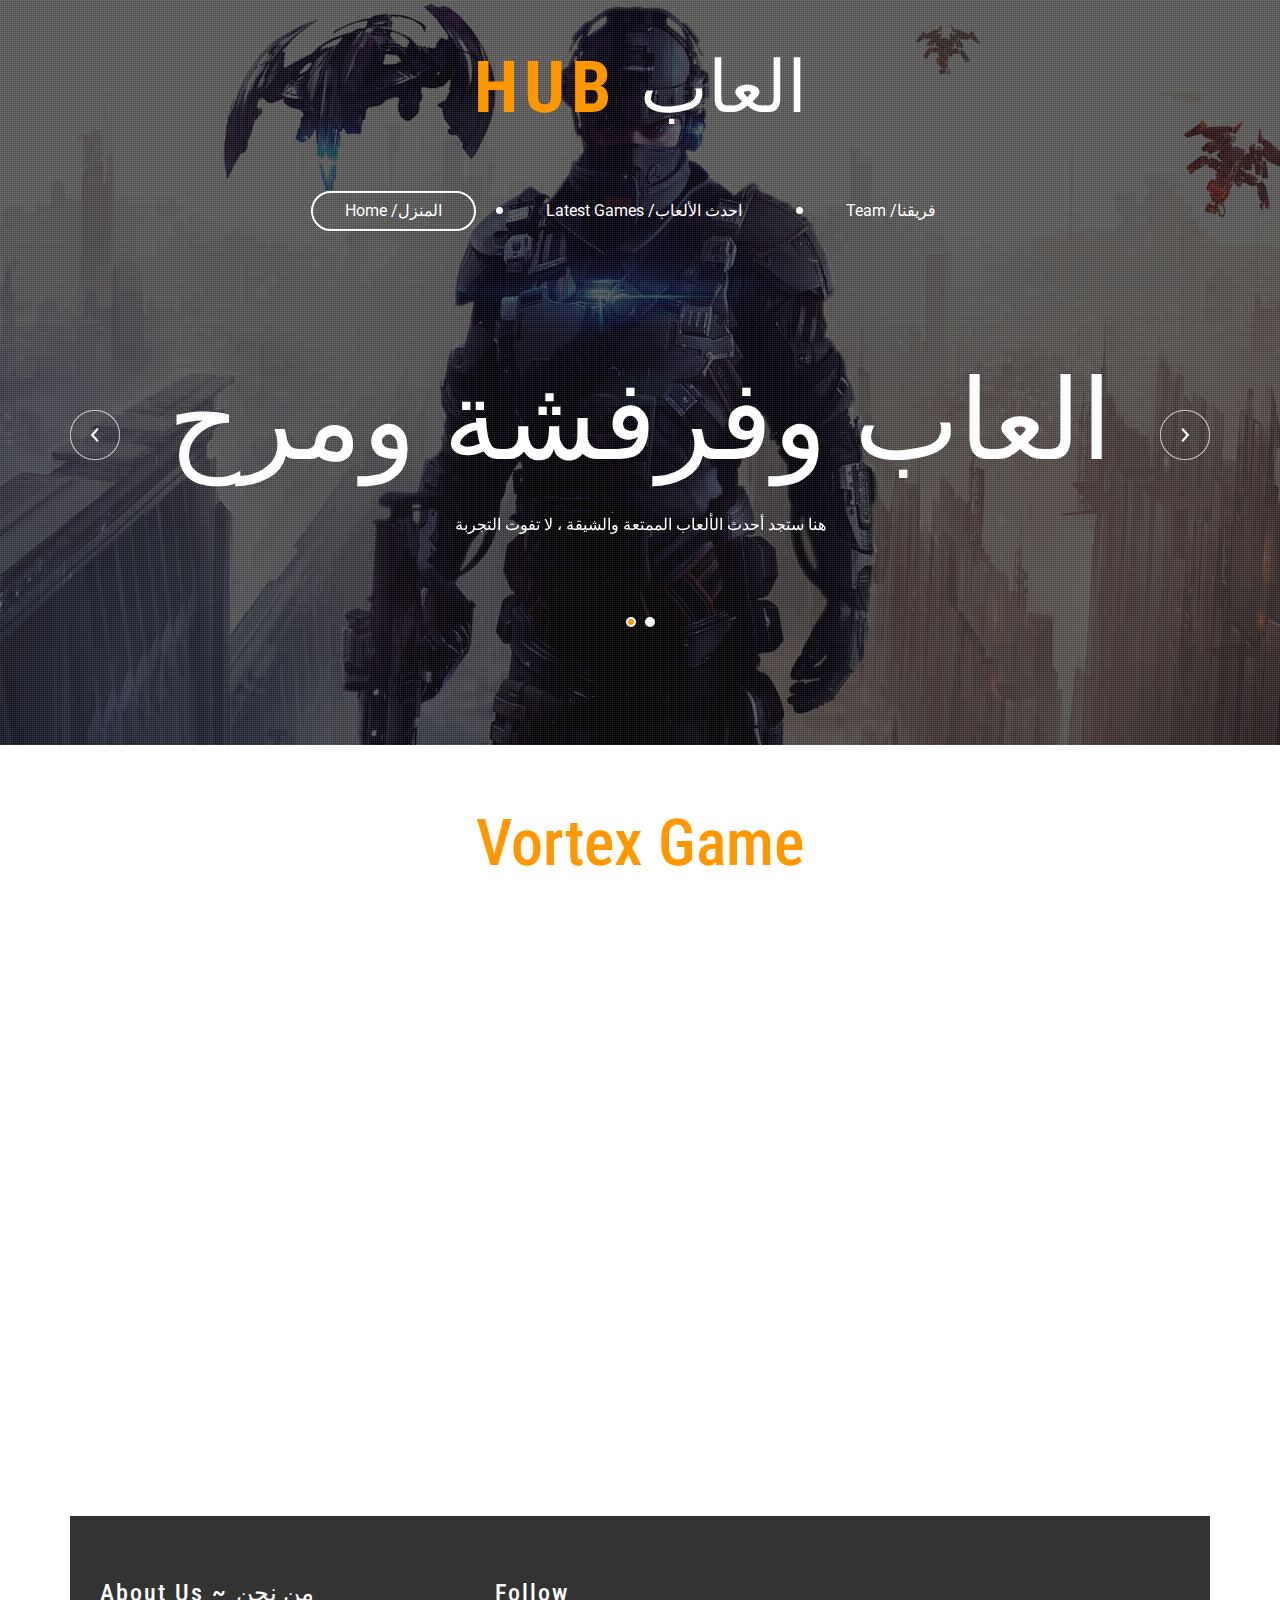
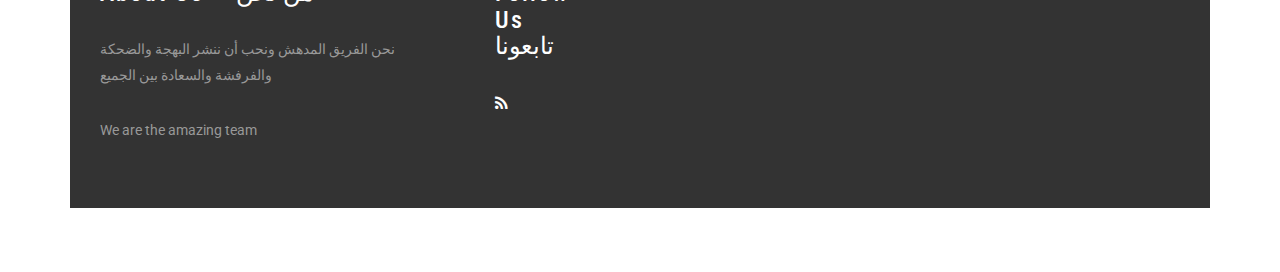
==== eightgame.html @ be926b89 "uploaded my index page" ====
<!DOCTYPE html>
<html lang="en">
<head>
<title>Games Hub a Games Category Bootstrap responsive Website Template | Home :: w3layouts</title>
<meta name="viewport" content="width=device-width, initial-scale=1">
<meta charset="utf-8">
<meta name="keywords" content="Games Hub Responsive web template, Bootstrap Web Templates, Flat Web Templates, Android Compatible web template,
Smartphone Compatible web template, free webdesigns for Nokia, Samsung, LG, SonyEricsson, Motorola web design" />
<script type="application/x-javascript"> addEventListener("load", function() { setTimeout(hideURLbar, 0); }, false); function hideURLbar(){ window.scrollTo(0,1); } </script>
<!-- bootstrap-css -->
<link href="css/bootstrap.css" rel="stylesheet" type="text/css" media="all" />
<!--// bootstrap-css -->
<!-- css -->
<link rel="stylesheet" href="css/style.css" type="text/css" media="all" />
<!--// css -->
<!-- font-awesome icons -->
<link href="css/font-awesome.css" rel="stylesheet">
<!-- //font-awesome icons -->
<!-- portfolio -->
<link rel="stylesheet" href="css/chocolat.css" type="text/css" media="all">
<!-- //portfolio -->
<!-- font -->
<link href="//fonts.googleapis.com/css?family=Roboto:100,100i,300,300i,400,400i,500,500i,700,700i,900,900i" rel="stylesheet">
<link href='//fonts.googleapis.com/css?family=Roboto+Condensed:400,700italic,700,400italic,300italic,300' rel='stylesheet' type='text/css'>
<!-- //font -->
<script src="js/jquery-1.11.1.min.js"></script>
<script src="js/bootstrap.js"></script>
<script type="text/javascript">
	jQuery(document).ready(function($) {
		$(".scroll").click(function(event){
			event.preventDefault();
			$('html,body').animate({scrollTop:$(this.hash).offset().top},1000);
		});
	});
</script>

<!--[if lt IE 9]>
  <script src="https://oss.maxcdn.com/libs/html5shiv/3.7.0/html5shiv.js"></script>
<![endif]-->
</head>
<body>
	<!-- banner -->
	<div class="banner">
		<div class="agileinfo-dot">
			<div class="agileits-logo">
				<h1><a href="index.html">Hub <span>العاب</span></a></h1>
			</div>
			<div class="header-top">
				<div class="container">
					<div class="header-top-info">
						<nav class="navbar navbar-default">
							<!-- Brand and toggle get grouped for better mobile display -->
							<div class="navbar-header">
								<button type="button" class="navbar-toggle collapsed" data-toggle="collapse" data-target="#bs-example-navbar-collapse-1">
									<span class="sr-only">Toggle navigation</span>
									<span class="icon-bar"></span>
									<span class="icon-bar"></span>
									<span class="icon-bar"></span>
								</button>
							</div>

							<!-- Collect the nav links, forms, and other content for toggling -->
							<div class="collapse navbar-collapse nav-wil" id="bs-example-navbar-collapse-1">
								<nav>
									<ul class="nav navbar-nav">
										<li class="active"><a href="index.html">Home <span> /المنزل</a></li>

										<li><a href="#gallery" class="scroll">Latest Games <span> /احدث الألعاب</a></li>

										<li><a href="#team" class="scroll">Team <span> /فريقنا </a></li>

									</ul>
								</nav>
							</div>
							<!-- /.navbar-collapse -->
						</nav>
					</div>
				</div>
			</div>
			<div class="w3layouts-banner-info">
				<div class="container">
					<div class="w3layouts-banner-slider">
						<div class="w3layouts-banner-top-slider">
							<div class="slider">
								<div class="callbacks_container">
									<ul class="rslides callbacks callbacks1" id="slider4">
										<li>
											<div class="banner_text">
												<h3>العاب وفرفشة ومرح</h3>
												<p>هنا ستجد أحدث الألعاب الممتعة والشيقة ، لا تفوت التجربة</p>

											</div>
										</li>
										<li>
											<div class="banner_text">
												<h3>Games Hub </h3>
												<p>Here you will find the best games ever, you will never regret the experince</p>

											</div>
										</li>
									</ul>
								</div>
								<div class="clearfix"> </div>
								<script src="js/responsiveslides.min.js"></script>
								<script>
									// You can also use "$(window).load(function() {"
									$(function () {
									  // Slideshow 4
									  $("#slider4").responsiveSlides({
										auto: true,
										pager:true,
										nav:true,
										speed: 500,
										namespace: "callbacks",
										before: function () {
										  $('.events').append("<li>before event fired.</li>");
										},
										after: function () {
										  $('.events').append("<li>after event fired.</li>");
										}
									  });

									});
								 </script>
								<!--banner Slider starts Here-->
							</div>
						</div>
					</div>
				</div>
			</div>
		</div>
	</div>
	<!-- //banner -->


	<!-- portfolio -->
	<div class="portfolio" id="gallery">
		<div class="container">
			<div class="agileits-title" style="margin-bottom:50px;">
				<h3>Vortex Game</h3>
			</div>

			<div class="filtr-container w3layouts agileits">
<iframe src="https://wanted5games.com/games/html5/vortex-new-en-s-iga-cloud/index.html?pub=10" name="cloudgames-com" width="727" height="580" frameborder="0" scrolling="no"></iframe>	<!-- //portfolio -->
	<!-- modal -->

	<!-- //modal -->
	<!-- testimonial -->
	<!-- //testimonial -->
	<!-- team -->

	<!-- //team -->

	<!-- footer -->
	<div class="footer">
		<div class="container">
			<div class="footer-top">
				<div class="col-md-4 amet-sed">
					<div class="footer-title">
						<h3>About Us ~ من نحن</h3>
					</div>
					<p>نحن الفريق المدهش ونحب أن ننشر البهجة والضحكة والفرفشة والسعادة بين الجميع</p>
					<p>We are the amazing team </p>
				</div>
				<div class="col-md-4 amet-sed amet-medium">

					<div class="col-md-4 amet-sed ">
						<div class="footer-title">
							<h3>Follow Us  <span> تابعونا </span></h3>
						</div>
						<div class="agileinfo-social-grids">
							<ul>
								<li><a target="_blank" href="https://docs.google.com/forms/d/e/1FAIpQLScxeU9dLkzwIAtEVly69aYnp16hEA6zeTiQEFnQMu7JR7s-Jg/viewform?usp=sf_link"><i class="fa fa-rss"></i></a></li>

							</ul>
						</div>

					</div>
					<div class="clearfix"> </div>
				</div>
			</div>
		</div>
	<!-- //footer -->

		<script src="js/jarallax.js"></script>
		<script src="js/SmoothScroll.min.js"></script>
		<script type="text/javascript">
			/* init Jarallax */
			$('.jarallax').jarallax({
				speed: 0.5,
				imgWidth: 1366,
				imgHeight: 768
			})
		</script>
		<script src="js/responsiveslides.min.js"></script>
		<script type="text/javascript" src="js/move-top.js"></script>
		<script type="text/javascript" src="js/easing.js"></script>
		<!-- here stars scrolling icon -->
		<script type="text/javascript">
			$(document).ready(function() {
				/*
					var defaults = {
					containerID: 'toTop', // fading element id
					containerHoverID: 'toTopHover', // fading element hover id
					scrollSpeed: 1200,
					easingType: 'linear'
					};
				*/

				$().UItoTop({ easingType: 'easeOutQuart' });

				});
		</script>
		<!-- //here ends scrolling icon -->
		<!-- Tabs-JavaScript -->
		<script src="js/jquery.filterizr.js"></script>
			<script src="js/controls.js"></script>
			<script type="text/javascript">
				$(function() {
					$('.filtr-container').filterizr();
				});
			</script>
		<!-- //Tabs-JavaScript -->
		<!-- PopUp-Box-JavaScript -->
			<script src="js/jquery.chocolat.js"></script>
			<script type="text/javascript">
				$(function() {
					$('.filtr-item a').Chocolat();
				});
			</script>
		<!-- //PopUp-Box-JavaScript -->
</body>
</html>
---- css/style.css ----
/*--A Design by W3layouts
Author: W3layout
Author URL: http://w3layouts.com
License: Creative Commons Attribution 3.0 Unported
License URL: http://creativecommons.org/licenses/by/3.0/
--*/
body a{
  transition: 0.5s all;
  -webkit-transition: 0.5s all;
  -o-transition: 0.5s all;
  -moz-transition: 0.5s all;
  -ms-transition: 0.5s all;
}
html, body{
    font-size: 100%;
	font-family: 'Roboto', sans-serif;
}
body{
	background:#FFFFFF;
}
.banner{
	background: url(../images/1.jpg) no-repeat 0px 0px;
    background-size: cover;
}
.agileinfo-dot{
    background: url(../images/dott.png)repeat 0px 0px;
    background-size: 2px;
    -webkit-background-size: 2px;
    -moz-background-size: 2px;
    -o-background-size: 2px;
    -ms-background-size: 2px;
    padding: 3em 0;
}
.jarallax {
    position: relative;
    background-size: cover;
    background-repeat: no-repeat;
    background-position: 50% 50%;
}
/*-- banner --*/
/*-- header --*/
.agileits-logo {
	text-align:center;
}
.agileits-logo h1{
	margin:0;
}
.agileits-logo h1 a{
    font-size: 2em;
    text-transform: uppercase;
    color: #FF9800;
    text-decoration: none;
    font-weight: 700;
    font-family: 'Roboto Condensed', sans-serif;
    letter-spacing: 6px;
    padding: 0;
}
.agileits-logo h1 a span{
    text-transform: capitalize;
    letter-spacing: 1px;
    font-weight: 300;
    color: #FFFFFF;
}
.navbar-default {
    background: none;
    border: none;
}
.navbar {
    margin-bottom: 0;
}
.navbar-collapse {
    padding: 0;
    box-shadow: none;
}
.navbar-default .navbar-brand {
    color: #fff;
}
.navbar-nav {
    float: none;
    text-align: center;
    background: none;
    margin: 4em 0 0 0;
}
.header-top-info ul li{
    display: inline-block;
    float: none;
}
.navbar-nav li:after {
    content: "";
    position: absolute;
    background: #FFFFFF;
    height: 7px;
    width: 7px;
    top: 16px;
    left: 0;
    border-radius: 50%;
	-webkit-border-radius: 50%;
	-ms-border-radius: 50%;
	-o-border-radius: 50%;
	-moz-border-radius: 50%;
}
.navbar-nav li.active:after {
    background: none !important;
    width: 0px !important;
}
.navbar-default .navbar-nav > li > a {
    color: #fff;
    border: solid 2px rgba(255, 255, 255, 0);
}
.navbar-default .navbar-nav > li > a:hover, .navbar-default .navbar-nav > li > a:focus {
    color: #ffffff;
	border: solid 2px #ffffff;
    background: none;
    border-radius: 20px;
}
.navbar-default .navbar-brand:hover, .navbar-default .navbar-brand:focus {
    color: #ffffff;
}
.navbar-nav > li > a {
    font-size: 1em;
    padding: .5em 2em;
    margin: 0 1em;
}
.navbar-default .navbar-nav > .active > a, .navbar-default .navbar-nav > .active > a:hover, .navbar-default .navbar-nav > .active > a:focus {
    color: #ffffff;
    border: solid 2px #ffffff;
    background: none;
    border-radius: 20px;
}
/*-- //header --*/
/*--slider--*/
#slider2,
#slider3 {
  box-shadow: none;
  -moz-box-shadow: none;
  -webkit-box-shadow: none;
  margin: 0 auto;
}
.rslides_tabs li:first-child {
  margin-left: 0;
}
.rslides_tabs .rslides_here a {
  background: rgba(255,255,255,.1);
  color: #fff;
  font-weight: bold;
}
.events {
  list-style: none;
}
.callbacks_container {
  position: relative;
  float: left;
  width: 100%;
}
.callbacks {
  position: relative;
  list-style: none;
  overflow: hidden;
  width: 100%;
  padding: 0;
  margin: 0;
}
.callbacks li {
  position: absolute;
  width: 100%;
}
.callbacks img {
  position: relative;
  z-index: 1;
  height: auto;
  border: 0;
}
.callbacks .caption {
	display: block;
	position: absolute;
	z-index: 2;
	font-size: 20px;
	text-shadow: none;
	color: #fff;
	left: 0;
	right: 0;
	padding: 10px 20px;
	margin: 0;
	max-width: none;
	top: 10%;
	text-align: center;
}
.callbacks_nav {
    position: absolute;
    -webkit-tap-highlight-color: rgba(0,0,0,0);
    bottom: 109px;
    left: 0;
    z-index: 3;
    text-indent: -9999px;
    overflow: hidden;
    text-decoration: none;
    width: 50px;
    height: 50px;
    background: transparent url(../images/arrows.png) no-repeat left top;
}
.callbacks_nav.next {
    left: auto;
    background-position: right top;
    right: 0;
 }
 .callbacks_nav.prev {
    right: auto;
    background-position: left top;
    left: 0;
}
#slider3-pager a {
  display: inline-block;
}
#slider3-pager span{
  float: left;
}
#slider3-pager span{
	width:100px;
	height:15px;
	background:#fff;
	display:inline-block;
	border-radius:30em;
	opacity:0.6;
}
#slider3-pager .rslides_here a {
  background: #FFF;
  border-radius:30em;
  opacity:1;
}
#slider3-pager a {
  padding: 0;
}
#slider3-pager li{
	display:inline-block;
}
.rslides {
  position: relative;
  list-style: none;
  overflow: hidden;
  width: 100%;
  padding: 0;
}
.rslides li {
  -webkit-backface-visibility: hidden;
  position: absolute;
  display:none;
  width: 100%;
  left: 0;
  top: 0;
}
.rslides li{
  position: relative;
  display: block;
  float: left;
}
.rslides img {
  height: auto;
  border: 0;
  }
.callbacks_tabs{
    list-style: none;
    position: absolute;
    top: 116%;
    left: 48%;
    padding: 0;
    margin: 0;
    display: block;
    z-index: 999;
}
.slider-top span{
	font-weight:600;
}
.callbacks_tabs li{
    display: inline-block;
    margin: 0;
}
/*----*/
.callbacks_tabs a{
 visibility: hidden;
}
.callbacks_tabs a:after {
    content: "\f111";
    font-size: 0;
    font-family: FontAwesome;
    visibility: visible;
    display: block;
    height: 10px;
    width: 10px;
    display: inline-block;
    background: #ffffff;
    border: 2px solid #ffffff;
    border-radius: 50%;
    -webkit-border-radius: 50%;
    -o-border-radius: 50%;
    -moz-border-radius: 50%;
    -ms-border-radius: 50%;
}
.callbacks_here a:after{
    background: #ff9800;
    border: 2px solid #ffffff;
}
/*-- //slider --*/
/*-- w3layouts-banner-info --*/
.w3layouts-banner-info {
    padding: 8em 0;
}
.banner_text {
    text-align: center;
}
.banner_text h3 {
    color: #FFFFFF;
    font-size: 7em;
    margin: 0;
    font-weight: 100;
    text-transform: uppercase;
}
.banner_text p {
    color: #FFFFFF;
    font-size: 1em;
    margin: 2em 0;
    letter-spacing: 2px;
}
.w3-button {
    position: relative;
    margin: 0;
    padding: 1em;
    z-index: 1;
}
.w3-button a {
    color: #FFFFFF;
    font-size: 1em;
    padding: .5em 1em;
    border: solid 2px #FF9800;
    text-decoration: none;
    border-radius: 30px;
    margin: 0;
    background:#FF9800;
}
.w3-button a:hover {
    color: #FFFFFF;
    background:none;
    border: solid 2px #FFFFFF;
}
/*-- //w3layouts-banner-info --*/
/*-- about--*/
.about,.markets,.portfolio,.testimonial-dot,.team,.blog,.mail{
    padding: 4em 0;
}
.welcome{
    border-bottom: 1px dashed #ccc;
    padding-bottom: 1em;
	text-align:center;
}
.agileits-title h2,.agileits-title h3{
    font-size: 4em;
    color: #ff9800;
    margin: 0;
    text-align: center;
    font-family: 'Roboto Condensed', sans-serif;
}
.agileits-title p {
    font-size: 1em;
    color: #999;
    line-height: 1.8em;
    margin: 1em auto 0;
    width: 65%;
}
.about-w3lsrow {
    margin: 4em 0 0 0;
}
.w3about-img {
    background: url(../images/2.jpg)no-repeat 0px 0px;
    background-size: cover;
    min-height: 30em;
    padding: 0;
	position:relative;
}
.w3about-text {
    background: #f2f2f2;
    position: absolute;
    width: 56%;
    padding: 3em;
    right: -30%;
    top: 27%;
}
.w3about-text h5 {
    font-size: 2.5em;
    color: #212121;
    margin: 0;
}
.w3about-text p{
	color:#999999;
	font-size:.9em;
	line-height:1.8em;
	margin:1em 0 0 0;
}
/*-- //about--*/
/*-- markets --*/
.markets{
	background: #ececec;
}
.wthree-heading h3,.agileits-top-heading h2 {
    color: #212121;
    font-size: 2.5em;
    margin: 0;
    font-weight: 600;
    text-transform: uppercase;
    letter-spacing: 6px;
}
.wthree-heading{
	text-align:center;
}
.markets-grids,.agileits-feedback-grids,.w3-agileits-newsletter,.team-grids,.agile-contact-form,.w3-agile-testimonial,.wthree-blog-grids,.w3_mail_grids,.agileits-team-grids{
    margin: 4em 0 0 0;
}
.agileits-icon-grid {
    padding: 2em;
    background: #FFFFFF;
    box-shadow: 0 0px 1px rgb(107, 107, 107), 0 1px 2px rgba(0,0,0,.24);
}
.icon-left{
	float: none;
    width: 70px;
    height: 70px;
    text-align: center;
    padding: 1.2em 0 0 0;
    margin: 0 auto 1em;
    background: #ff9800;
}
.icon-left i.fa{
    color: #FFFFFF;
    font-size: 2em;
}
.icon-right{
    float: none;
    width: 100%;
    text-align: center;
}
.icon-right h5{
    color: #212121;
    font-size: 1em;
    margin: 0;
    font-weight: 700;
    text-transform: uppercase;
    letter-spacing: 4px;
}
.icon-right p{
	color: #999999;
    font-size: .9em;
    margin: 1em 0 0 0;
    line-height: 1.8em;
}
.w3ls-markets-grid:nth-child(4),.w3ls-markets-grid:nth-child(5),.w3ls-markets-grid:nth-child(6){
	margin:3em 0 0 0;
}
/*-- //markets --*/
/*-- portfolio --*/
.filtr-item {
	padding: 0;
	width: 33.3335%;
	float: left;
}
.filtr-container {
	width: 100%;
}
.item-desc {
	background-color: rgba(0,0,0,0.5);
	color: white;
	position: absolute;
	text-transform: uppercase;
	text-align: center;
	z-index: 1;
}
.simplefilter li, .multifilter li, .sortandshuffle li {
	color: #212121;
    cursor: pointer;
    display: inline-block;
    padding: 10px 20px;
    font-size: .9em;
    font-weight: 600;
    margin: 0 0.4em;
    border-radius: 30px;
    -webkit-border-radius: 30px;
    -moz-border-radius: 30px;
    -o-border-radius: 30px;
    -ms-border-radius: 30px;
}
.simplefilter li {
    border: 2px solid #212121;
}
.simplefilter li.active {
    border: 2px solid #ff9800;
    color: #ffffff;
    background: #ff9800;
	border-radius: 30px;
    -webkit-border-radius: 30px;
    -moz-border-radius: 30px;
    -o-border-radius: 30px;
    -ms-border-radius: 30px;
}
select {
	padding: 1rem 1rem;
	text-transform: uppercase;
}
.sortandshuffle .shuffle-btn {
	background-color: #dec800;
}
.sortandshuffle .sort-btn {
	background-color: #de0000;
}
.sortandshuffle .sort-btn.active {
	background-color: #9d0000;
}

.filtr-item {
	transform: scale(1) translate3d(0px, 0px, 0px);
	-o-transform: scale(1) translate3d(0px, 0px, 0px);
	transition: all 0.5s ease-out 0ms;
	-o-transition: all 0.5s ease-out 0ms;
	transform-style: preserve-3d;
	-o-transform-style: preserve-3d;
}
ul.simplefilter {
	text-align: center;
    margin: 4em 0 3em;
    padding: 0;
}
@media screen and (max-width:991px) {
	.filtr-item {
		float: left;
		width: 33.33%;
	}
	.simplefilter li, .multifilter li, .sortandshuffle li {
		padding: 10px 13px;
		font-size: 1em;
	}
}
@media screen and (max-width:768px) {
	.filtr-item {
		float: left;
		width: 50%;
	}
	.simplefilter li, .multifilter li, .sortandshuffle li {
		padding: 8px 10px;
		font-size: 0.9em;
		letter-spacing: 0px;
	}
}
@media screen and (max-width:600px) {
	.filtr-item {
		padding: 0em;
	}
	ul.simplefilter {
		margin-bottom: 0em;
	}
	.simplefilter li, .multifilter li, .sortandshuffle li {
		margin-bottom: 1em;
	}
}
@media screen and (max-width:414px) {
	ul.simplefilter {
		margin-bottom: 0em;
	}
	.filtr-item {
		width: 100%;
	}
	.simplefilter li, .multifilter li, .sortandshuffle li {
		padding: 4px 4px;
		font-size: 0.8em;
		letter-spacing: 0px;
		margin-bottom: 1em;
	}
}
.portfolio figure {
	margin: 0;
	padding: 0;
	position: relative;
	display: block;
	cursor: pointer;
	overflow: hidden;
}
.portfolio figure:hover figcaption {
	-ms-filter: progid:DXImageTransform.Microsoft.Alpha(Opacity=100);
	filter: alpha(opacity=100);
	opacity: 1;
	-webkit-transform: rotate(0);
	-moz-transform: rotate(0);
	-o-transform: rotate(0);
	-ms-transform: rotate(0);
	transform: rotate(0);
	top: 0;
}
.portfolio figcaption {
	-ms-filter: progid:DXImageTransform.Microsoft.Alpha(Opacity=0);
	filter: alpha(opacity=0);
	opacity: 0;
	position: absolute;
	height: 100%;
	width: 100%;
	top: -100%;
	background: rgba(0,0,0,.5);
	color: #fff;
	-webkit-transition: all .5s ease;
	-moz-transition: all .5s ease;
	-o-transition: all .5s ease;
	-ms-transition: all .5s ease;
	transition: all .5s ease;
	-webkit-transition-delay: .5s;
	-moz-transition-delay: .5s;
	-o-transition-delay: .5s;
	-ms-transition-delay: .5s;
	transition-delay: .5s;
	-webkit-transform: rotate(360deg);
	-moz-transform: rotate(360deg);
	-o-transform: rotate(360deg);
	-ms-transform: rotate(360deg);
	transform: rotate(360deg);
}
.portfolio figcaption h3 {
    color: #FFF;
    text-align: center;
    margin-bottom: 0;
    font-size: 2em;
    letter-spacing: 3px;
    font-weight: 700;
	font-family: 'Roboto Condensed', sans-serif;
    text-transform: uppercase;
    position: relative;
    margin-top: 105px;
    -webkit-transition: all .5s;
    -moz-transition: all .5s;
    -o-transition: all .5s;
    -ms-transition: all .5s;
    transition: all .5s;
    -webkit-transition-delay: 1s;
    -moz-transition-delay: 1s;
    -o-transition-delay: 1s;
    -ms-transition-delay: 1s;
    transition-delay: 1s;
}
.portfolio figcaption h3 span{
	text-transform: capitalize;
    letter-spacing: 1px;
    font-weight: 300;
}
.portfolio figure:hover h3 {
	left: 0;
}
.portfolio figcaption a {
	color: #fff;
	border: 2px solid #fff;
	padding: 4px 10px;
	text-decoration: none;
}
.portfolio figcaption a:hover {
	color: #4f5856;
	background: #fff;
}
/*-- //portfolio --*/
/*-- model --*/
.agileits-w3layouts-info img{
	width:100%;
}
.modal-header h4 {
    margin: 0;
    font-size: 2em;
    text-transform: uppercase;
    color: #FF9800;
    text-decoration: none;
    font-weight: 700;
    font-family: 'Roboto Condensed', sans-serif;
    letter-spacing: 6px;
    padding: 0;
}
.modal-header h4 span{
	text-transform: capitalize;
    letter-spacing: 1px;
    font-weight: 300;
    color: #212121;
}
.modal-body p{
    margin: 1em 0 0 0;
    font-size: .875em;
    color: #999999;
    line-height: 1.8em;
}
/*-- //model --*/
/*-- testimonial --*/
.testimonial{
	background:url(../images/1.jpg) no-repeat 0px 0px;
	background-size:cover;
}
.testimonial-dot{
    background: url(../images/dott.png)repeat 0px 0px;
    background-size: 2px;
    -webkit-background-size: 2px;
    -moz-background-size: 2px;
    -o-background-size: 2px;
    -ms-background-size: 2px;
}
.testimonial-heading h3{
	color:#FFFFFF;
}
.testimonial-heading h5{
	color:#FFFFFF;
}
.testimonial-img-grid{
    width: 28%;
    margin: 0 auto;
}
.testimonial-img{
	float: left;
    width: 26.33%;
}
.testimonial-img:nth-child(2){
	margin:0 2em;
}
.testimonial-img img{
	width:100%;
	border-radius:50%;
	-webkit-border-radius:50%;
	-ms-border-radius:50%;
	-moz-border-radius:50%;
	-o-border-radius:50%;
}
.t-img1 img,.t-img2 img{
	opacity: 0.6;
}
.testimonial-img-info{
	margin:2em 0 0 0;
}
.testimonial-img-info{
	text-align:center;
}
.testimonial-img-info p{
    color: #FFFFFF;
    font-size: .9em;
    margin:0 auto;
	width:60%;
    line-height: 1.8em;
}
.testimonial-img-info h5{
    color: #FFFFFF;
    font-size: 1em;
    margin: 1em 0;
    font-weight: 700;
    text-transform: uppercase;
    letter-spacing: 4px;
}
.testimonial-img-info h6{
	color: #FFFFFF;
    font-size: .9em;
    margin: 1em 0;
    font-style: italic;
}
/*-- //testimonial --*/
/*-- team --*/
.team-heading h4{
    color: rgba(255, 255, 255, 0.47);
}
.team-info{
    position: relative;
    overflow: hidden;
}
.team-info img{
	width:100%;
}
.team-caption h4{
    color: #FFFFFF;
    font-size: 1.5em;
    margin: .5em 0 0 0;
    font-family: 'Roboto Condensed', sans-serif;
}
.team-caption p{
    color: #eaeaea;
    font-size: .9em;
    margin: 0;
}
.team-caption ul{
    padding: 0;
    margin: 1em 0 0 0;
}
.team-caption ul li{
    display: inline-block;
}
.team-caption ul li a {
	color: #333;
    text-align: center;
}
.team-caption ul li a i.fa.fa-facebook{
    height: 30px;
    width: 30px;
    line-height: 30px;
    border: solid 2px #FFF;
    background: none;
    color: #FFF;
    transition: 0.5s all;
    -webkit-transition: 0.5s all;
    -moz-transition: 0.5s all;
    -o-transition: 0.5s all;
    -ms-transition: 0.5s all;
}
.team-caption ul li a i.fa.fa-facebook:hover {
    background: #3b5998;
}
.team-caption ul li a i.fa.fa-twitter{
    height: 30px;
    width: 30px;
    line-height: 30px;
    border: solid 2px #FFF;
    background: none;
    color: #FFF;
    transition: 0.5s all;
    -webkit-transition: 0.5s all;
    -moz-transition: 0.5s all;
    -o-transition: 0.5s all;
    -ms-transition: 0.5s all;
}
.team-caption ul li a i.fa.fa-twitter:hover{
	background: #55acee;
}
.team-caption ul li a i.fa.fa-rss{
    height: 30px;
    width: 30px;
    line-height: 30px;
    border: solid 2px #FFF;
    background: none;
    color: #FFF;
    transition: 0.5s all;
    -webkit-transition: 0.5s all;
    -moz-transition: 0.5s all;
    -o-transition: 0.5s all;
    -ms-transition: 0.5s all;
}
.team-caption ul li a i.fa.fa-rss:hover{
	background: #f26522;
}
.team-caption {
    background: #FF9800;
    padding: 1em;
    position: absolute;
    left: 0;
    bottom: -105%;
    text-align: center;
    width: 100%;
    height: 154px;
    -webkit-transition: .5s all;
    transition: .5s all;
    -moz-transition: .5s all;
}
.team-info:hover .team-caption{
    bottom: 0%;
}
.team-info:hover .team-caption {
    bottom: 0%;
}
/*-- //team --*/
/*-- blog --*/
.blog{
	background: #ececec;
}
.blog-left h4{
    color: #FF9800;
    margin: 0 0 1em 0;
    font-size: 2.5em;
    font-weight: 800;
}
.blog-left ul{
	padding:0;
	margin:1em 0 0 0;
}
.blog-left ul li{
    display: block;
    color: #212121;
    font-size: .9em;
    margin: .5em 0;
}
.blog-left ul li a{
    color: #FF9800;
    text-decoration: none;
    -o-transition: all 0.5s;
    -moz-transition: all 0.5s;
    -ms-transition: all 0.5s;
    -webkit-transition: all 0.5s;
    transition: all 0.5s;
}
.blog-left ul li a:hover{
	color:#212121;
}
.blog-left ul li a:focus,.blog-right a:focus,.date-text a:focus{
	outline:none;
}
.blog-right a {
	line-height: 1.5em;
    color: #212121;
    font-size: 1em;
    margin: 0;
    text-transform: uppercase;
    text-decoration: none;
    font-weight: 500;
    letter-spacing: 1px;
    -o-transition: all 0.5s;
    -moz-transition: all 0.5s;
    -ms-transition: all 0.5s;
    -webkit-transition: all 0.5s;
    transition: all 0.5s;
}
.blog-right a:hover{
	color: #FF9800;
}
.blog-right p {
    color: #999999;
    margin: 1em 0 0 0;
    font-size: .9em;
    line-height: 1.8em;
}
/*-- //blog --*/
/*-- mail --*/
.w3_mail_grids textarea{
    outline: none;
    padding: 10px;
    color: #212121;
    font-size: 14px;
    border: none;
    border-bottom: 2px solid #212121;
    background: none;
    width: 97.3%;
    margin: 0 0 3em 1.1em;
    min-height: 150px;
    resize: none;
    font-weight: 600;
}
.w3_mail_grids textarea::-webkit-input-placeholder {
	color: #212121 !important;
}
.w3_mail_grids input[type="submit"]{
    outline: none;
    padding: .5em 1em;
    color: #ffffff;
    letter-spacing: 2px;
    font-size: 1em;
    border: none;
    text-transform: uppercase;
    background: #FF9800;
	border: 2px solid #FF9800;
    font-weight: 600;
	-o-transition: all 0.5s;
    -moz-transition: all 0.5s;
    -ms-transition: all 0.5s;
    -webkit-transition: all 0.5s;
    transition: all 0.5s;
}
.w3_mail_grids input[type="submit"]:hover{
	color:#212121;
	border: 2px solid #212121;
	background:none;
}
.input {
    position: relative;
    z-index: 1;
    display: inline-block;
    margin: 1em;
    max-width: 30%;
    width: calc(100% - 2em);
    vertical-align: top;
}

.input__field {
	position: relative;
	display: block;
	float: right;
	padding: 0.8em;
	width: 60%;
	border: none;
	border-radius: 0;
	background: #f0f0f0;
	color: #aaa;
	-webkit-appearance: none; /* for box shadows to show on iOS */
}

.input__field:focus {
	outline: none;
}

.input__label {
	display: inline-block;
    padding: 0 1em;
    width: 40%;
    color: #212121;
    font-weight: 600;
    -webkit-font-smoothing: antialiased;
    -moz-osx-font-smoothing: grayscale;
    -webkit-touch-callout: none;
    -webkit-user-select: none;
    -khtml-user-select: none;
    -moz-user-select: none;
    -ms-user-select: none;
    user-select: none;
}

.input__label-content {
	position: relative;
	display: block;
	padding: 1.6em 0;
	width: 100%;
}
/* Jiro */
.input__field--jiro {
	padding:1em 0.5em;
	width: 100%;
	background: transparent;
	color: #212121;
    font-size: 14px;
	opacity: 0;
	-webkit-transition: opacity 0.3s;
	transition: opacity 0.3s;
}

.input__label--jiro {
	position: absolute;
	left: 0;
	padding: 0 0.85em;
	width: 100%;
	height: 100%;
	text-align: left;
	pointer-events: none;
	font-size: 14px;
}

.input__label-content--jiro {
	-webkit-transition: -webkit-transform 0.3s 0.3s;
	transition: transform 0.3s 0.3s;
}

.input__label--jiro::before,
.input__label--jiro::after {
	content: '';
	position: absolute;
	top: 0;
	left: 0;
	width: 100%;
	height: 100%;
	-webkit-transition: -webkit-transform 0.3s;
	transition: transform 0.3s;
}

.input__label--jiro::before {
    border-top: 2px solid #212121;
    -webkit-transform: translate3d(0, 100%, 0) translate3d(0, -2px, 0);
    transform: translate3d(0, 100%, 0) translate3d(0, -2px, 0);
    -webkit-transition-delay: 0.3s;
    transition-delay: 0.3s;
}

.input__label--jiro::after {
	z-index: -1;
	background:#f5f5f5;
	-webkit-transform: scale3d(1, 0, 1);
	transform: scale3d(1, 0, 1);
	-webkit-transform-origin: 50% 0%;
	transform-origin: 50% 0%;
}

.input__field--jiro:focus,
.input--filled .input__field--jiro {
	opacity: 1;
	-webkit-transition-delay: 0.3s;
	transition-delay: 0.3s;
}

.input__field--jiro:focus + .input__label--jiro .input__label-content--jiro,
.input--filled .input__label-content--jiro {
	-webkit-transform: translate3d(0, -80%, 0);
	transform: translate3d(0, -80%, 0);
	-webkit-transition-timing-function: cubic-bezier(0.2, 1, 0.3, 1);
	transition-timing-function: cubic-bezier(0.2, 1, 0.3, 1);
}

.input__field--jiro:focus + .input__label--jiro::before,
.input--filled .input__label--jiro::before {
	-webkit-transition-delay: 0s;
	transition-delay: 0s;
}

.input__field--jiro:focus + .input__label--jiro::before,
.input--filled .input__label--jiro::before {
	-webkit-transform: translate3d(0, 0, 0);
	transform: translate3d(0, 0, 0);
}

.input__field--jiro:focus + .input__label--jiro::after,
.input--filled .input__label--jiro::after {
	-webkit-transform: scale3d(1, 1, 1);
	transform: scale3d(1, 1, 1);
	-webkit-transition-delay: 0.3s;
	transition-delay: 0.3s;
	-webkit-transition-timing-function: cubic-bezier(0.2, 1, 0.3, 1);
	transition-timing-function: cubic-bezier(0.2, 1, 0.3, 1);
}
/*-- //mail --*/
/*-- contact --*/
.contact-w3lsleft.map {
    padding: 0;
}
.address-row {
    margin-top: 3em;
}
.contact-w3lsright {
	padding: 6em 6em;
    background: #ececec;
}
.contact-w3lsright h6 {
	line-height: 1.5em;
    color: #212121;
    font-size: 1.5em;
    margin: 0;
    text-transform: uppercase;
    text-decoration: none;
    font-weight: 500;
    letter-spacing: 1px;
}
.address-left {
    padding: 0;
    text-align: center;
}
.address-right {
    padding-left: 2em;
}
.address-row span.glyphicon {
    font-size: 1em;
    border: 1px solid #afafaf;
    padding: 1.6em 1em;
    color: #212121;
    -webkit-transition: .5s all;
    -moz-transition: .5s all;
    -o-transition: .5s all;
    -ms-transition: .5s all;
    transition: .5s all;
}
.address-row:hover span.glyphicon {
    border-color: #FF9800;
    color: #FF9800;
    -webkit-transform: rotatey(360deg);
    -moz-transform: rotatey(360deg);
    transform: rotatey(360deg);
    -o-transform: rotatey(360deg);
    -ms-transform: rotatey(360deg);
}
.address-row h5 {
	font-size: 1em;
    color: #212121;
    margin: 0 0 1em 0;
    font-weight: 600;
}
.address-right p{
	color:#999999;
	font-size:.9em;
	margin:0;
	line-height:1.8em;
}
.address-right p a {
    color: #FF9800;
	text-decoration:none;
}
.address-right p a:hover{
    color: #212121;
}
.map iframe {
    width: 100%;
    min-height: 526px;
    border: none;
    margin-bottom: -.5em;
}
/*-- //contact --*/
/*-- footer --*/
.footer{
	background: #333;
	padding:4em 0;
}
.footer-title h3 {
    font-size: 1.5em;
    display: inline-block;
    color: #fff;
    letter-spacing: 2px;
    margin: 0;
    font-family: 'Roboto Condensed', sans-serif;
}
.amet-sed p {
    margin: 2em 0 0 0;
    color: #999999;
    font-size: .9em;
    line-height: 1.8em;
}
.amet-medium p a{
    color: #FF9800;
    text-decoration: none;
 }
.amet-medium p a:hover{
	color:#FFFFFF;
}
.amet-sed .w3social-icons {
    margin-top: 1em;
}
.support input[type="email"] {
    width: 65%;
    padding: .5em 1em;
    font-size: 1em;
    text-align: left;
    font-weight: 400;
    border: 2px solid #fff;
    outline: none;
    margin: 0;
    -webkit-appearance: none;
    background: #fff;
}
.support input[type="submit"]{
	background: #FF9800;
    cursor: pointer;
    border: 2px solid #FF9800;
    color: #fff;
    font-weight: 400;
    font-size: 1em;
    padding: .5em 1em;
    text-align: center;
    -webkit-appearance: none;
    outline: none;
    transition: 0.5s all;
    -webkit-transition: 0.5s all;
    -moz-transition: 0.5s all;
    -o-transition: 0.5s all;
    -ms-transition: 0.5s all;
}
.support input[type="submit"]:hover{
	background:none;
	border: 2px solid #FFFFFF;
	color:#FFFFFF;
}
.support {
    margin: 1em 0em 0 0;
    background-color: rgb(45, 45, 45);
    padding: 1em 1em;
}
/*-- social-icons --*/
.agileinfo-social-grids{
    margin:2em 0 0 0;
}
.agileinfo-social-grids ul{
	padding:0;
	margin:0;
}
.agileinfo-social-grids ul li{
    display: inline-block;
}
.agileinfo-social-grids ul li a {
	color: #FFFFFF;
    text-align: center;
}
.agileinfo-social-grids ul li a i.fa{
    transition: 0.5s all;
    -webkit-transition: 0.5s all;
    -moz-transition: 0.5s all;
    -o-transition: 0.5s all;
    -ms-transition: 0.5s all;
}
.agileinfo-social-grids ul li a i.fa.fa-facebook:hover {
    color: #3b5998;
}
.agileinfo-social-grids ul li a i.fa.fa-twitter{
	margin:0 1em;
}
.agileinfo-social-grids ul li a i.fa.fa-twitter:hover{
	color: #55acee;
}
.agileinfo-social-grids ul li a i.fa.fa-rss{
	margin:0 1em 0 0;
}
.agileinfo-social-grids ul li a i.fa.fa-rss:hover{
	color: #f26522;
}
.agileinfo-social-grids ul li a i.fa.fa-vk:hover{
	color: #45668e;
}
/*-- //footer --*/
/*-- copyright --*/
.copyright{
	background:#212121;
	padding:1em 0;
}
.copyright p{
	color:#FFFFFF;
	font-size:.9em;
	text-align:center;
	margin:0;
}
.copyright p a{
	color:#ff9800;
}
.copyright p a:hover{
	color:#FFFFFF;
}
/*-- //copyright --*/
/*-- to-top --*/
#toTop {
	display: none;
	text-decoration: none;
	position: fixed;
	bottom: 20px;
	right: 2%;
	overflow: hidden;
	z-index: 999;
	width: 40px;
	height: 40px;
	border: none;
	text-indent: 100%;
	background: url(../images/arrow.png) no-repeat 0px 0px;
}
#toTopHover {
	width: 40px;
	height: 40px;
	display: block;
	overflow: hidden;
	float: right;
	opacity: 0;
	-moz-opacity: 0;
	filter: alpha(opacity=0);
}
/*-- //to-top --*/
/*-- responsive --*/
@media(max-width:1080px){
	.w3about-text {
		width: 63%;
		right: -35%;
	}
	.portfolio figcaption h3 {
		margin-top: 87px;
	}
	.input {
		max-width: 29.5%;
	}
	.testimonial-img-grid {
		width: 35%;
	}
	.address-row {
		padding-left: 0;
	}
	.contact-w3lsright {
		padding: 3em 3em;
	}
	.map iframe {
		min-height: 516px;
	}
	.support input[type="email"] {
		width: 54%;
	}
}
@media(max-width:991px){
	.navbar-nav > li > a {
		padding: .5em 1em;
		margin: 0 .8em;
	}
	.banner_text h3 {
		font-size: 5em;
	}
	.w3layouts-banner-info {
		padding: 5em 0;
	}
	.w3about-text {
		width: 89%;
	}
	.w3ls-markets-grid:nth-child(2),.w3ls-markets-grid:nth-child(3),.w3ls-markets-grid:nth-child(4),.w3ls-markets-grid:nth-child(5),.w3ls-markets-grid:nth-child(6) {
		margin: 2em 0 0 0;
	}
	.testimonial-img-grid {
		width: 50%;
	}
	.portfolio figcaption h3 {
		margin-top: 70px;
	}
	.testimonial-img-info p {
		width: 85%;
	}
	.agileits-title p {
		width: 95%;
	}
	.agileits-team-grid {
		float: left;
		width: 50%;
		margin-bottom: 2em;
	}
	.agileits-team-grid:nth-child(3),.agileits-team-grid:nth-child(4){
		margin:0;
	}
	.w3-agileits-blog-grid:nth-child(2) {
		margin: 2em 0 0 0;
	}
	.amet-medium {
		margin: 2em 0;
	}
	.support input[type="email"] {
		width: 83%;
	}
	.input {
		max-width: 28.5%;
	}
}
@media(max-width:768px){
	.callbacks_tabs {
		left: 47%;
	}
	.portfolio figcaption h3 {
		margin-top: 100px;
	}
}
@media(max-width:736px){
	.agileits-logo h1 a {
		font-size: 1.5em;
	}
	.navbar-toggle {
		float: none;
		margin-right: 0;
	}
	.navbar {
		text-align: center;
	}
	.navbar-nav {
	    margin: 1em 0;
	}
	.header-top-info ul li {
		display: block;
	}
	.navbar-nav li:after {
		background: none;
	}
	.navbar-default .navbar-collapse, .navbar-default .navbar-form {
	    border: none;
		position: absolute;
		width: 100%;
		background: rgba(0, 0, 0, 0.84);
		z-index: 9999;
	}
	.navbar-default .navbar-toggle {
		border-color: #fff;
	}
	.navbar-default .navbar-toggle .icon-bar {
		background-color: #fff;
	}
	.navbar-default .navbar-toggle:hover, .navbar-default .navbar-toggle:focus {
		background: #FF9800;
	}
	.input {
		max-width: 28%;
	}
	.w3about-text {
		width: 60%;
		right: 0;
	}
	.support input[type="email"] {
		width: 82%;
	}
	.navbar-nav > li > a {
		margin: 1em .5em;
	}
}
@media(max-width:667px){
	.input {
		max-width: 27.5%;
	}
	.support input[type="email"] {
		width: 80%;
	}
}
@media (max-width:640px) {
	.support input[type="email"] {
		width: 78%;
	}
}
@media(max-width:600px){
	.banner_text h3 {
		font-size: 4em;
	}
	.w3layouts-banner-info {
		padding: 4em 0;
	}
	.w3about-text {
		width: 72%;
	}
	.portfolio figcaption h3 {
		margin-top: 75px;
	}
	.testimonial-img-grid {
		width: 60%;
	}
	.input {
		max-width: 27%;
	}
	.map iframe {
		min-height: 350px;
	}
	.support input[type="email"] {
		width: 77%;
	}
}
@media(max-width:568px){
	.input {
		max-width: 26%;
	}
	.support input[type="email"] {
		width: 75%;
	}
}
@media(max-width:480px){
	.agileits-logo h1 a {
		font-size: 1.2em;
	}
	.navbar-nav > li > a {
		margin: .5em .5em;
	}
	.navbar-nav > li > a {
		margin: .5em .5em;
	}
	.callbacks_tabs {
		left: 45%;
		top: 108%;
	}
	.agileinfo-dot {
		padding: 2em 0;
	}
	.w3layouts-banner-info {
		padding: 3em 0;
	}
	.portfolio figcaption h3 {
		margin-top: 60px;
		font-size: 1.5em;
	}
	.testimonial-img:nth-child(2) {
		margin: 0 1em;
	}
	.testimonial-img-info p {
		width: 95%;
	}
	.agileits-title h2, .agileits-title h3 {
		font-size: 3em;
	}
	.blog-left h4 {
		font-size: 2em;
	}
	.input {
		max-width: 100%;
	}
	.w3_mail_grids textarea {
		width: 93.3%;
		margin: 1em;
	}
	.contact-w3lsright h6 {
	    font-size: 1em;
	}
	.address-row {
		float: none;
		width: 100%;
		margin-top: 2em;
	}
	.support input[type="email"] {
		width: 70%;
	}
	.callbacks_nav {
		width: 35px;
		height: 35px;
		background: transparent url(../images/arrows.png) no-repeat left top;
		background-size: 203%;
	}
	.w3about-text {
		padding: 2em;
	}
}
@media(max-width:414px){
	.banner_text h3 {
		font-size: 3em;
	}
	.w3about-img {
		min-height: 22em;
	}
	.w3about-text {
		padding: 1em;
	}
	.w3about-text h5 {
		font-size: 2em;
	}
	.w3about-text {
		top: 20%;
	}
	.about, .markets, .portfolio, .testimonial-dot, .team, .blog, .mail {
		padding: 2em 0;
	}
	.markets-grids, .agileits-feedback-grids, .w3-agileits-newsletter, .team-grids, .agile-contact-form, .w3-agile-testimonial, .wthree-blog-grids, .w3_mail_grids,.agileits-team-grids {
		margin: 2em 0 0 0;
	}
	ul.simplefilter {
		margin: 2em 0 2em;
	}
	.portfolio figcaption h3 {
		margin-top: 105px;
	}
	.agileits-title h2, .agileits-title h3 {
		font-size: 2.5em;
	}
	.team-caption h4 {
		font-size: 1.2em;
	}
	.blog-left h4 {
		font-size: 1.2em;
	}
	.address-right {
		padding-left: 1em;
	}
	.about-w3lsrow {
		margin: 2em 0 0 0;
	}
	.support input[type="email"] {
		width: 62%;
	}
}
@media(max-width:384px){
	.agileits-logo h1 a {
		font-size: 1em;
	}
	.banner_text p {
		margin: 1em 0;
		letter-spacing: 1px;
	}
	.callbacks_nav {
		bottom: 25px;
	}
	.w3layouts-banner-info {
		padding: 2em 0;
	}
	.callbacks_tabs {
		left: 44%;
	}
	.agileits-icon-grid {
		padding: 1em;
	}
	.portfolio figcaption h3 {
		margin-top: 95px;
	}
	.agileits-team-grid {
		float: none;
		width: 100%;
		margin-bottom: 2em !important;
	}
	.agileits-team-grid:nth-child(4) {
		margin: 0 !important;
	}
	.blog-left {
		float: none;
		width: 100%;
	}
	.blog-right {
		float: none;
		width: 100%;
		margin: 1em 0 0 0;
	}
	.address-right {
		padding-left: 1.5em;
		padding-right: 0;
	}
	.footer {
		padding: 2em 0;
	}
	.support input[type="email"] {
		width: 58%;
	}
	.agileits-title p {
		font-size: .9em;
	}
}
@media(max-width:320px){
	.agileits-logo h1 a {
		font-size: .9em;
	}
	.banner_text h3 {
		font-size: 2em;
	}
	.callbacks_tabs {
		left: 43%;
	}
	.w3-button {
		padding: .5em;
	}
	.w3about-text {
		width: 87%;
	}
	.portfolio figcaption h3 {
		margin-top: 80px;
	}
	.agileits-title h2, .agileits-title h3 {
		font-size: 2em;
	}
	.blog-left {
		padding: 0;
	}
	.blog-right {
		padding: 0;
	}
	.blog-right a {
		font-size: .9em;
	}
	.w3_mail_grids input[type="submit"] {
		font-size: .9em;
	}
	.contact-w3lsright {
		padding: 2em;
	}
	.support input[type="email"] {
		width: 100%;
	}
	.support input[type="submit"] {
		margin: 1em 0 0 0;
	}

}
.img-size{
  width: 100% ;
  height: 200px;

}
/*-- //responsive --*/
---- css/chocolat.css ----
body{
	margin:0;
	padding:0;
}
#Choco_overlay{
	background: #000!important;
	position: fixed;
	top: 0;
	left: 0;
	z-index: 1000;
	width: 100%;
	height: 100%;
	display:none;
	padding:0;
	margin:0;
}
#Choco_content{
	display:none;
	width:800px;
	height:600px;
	z-index:1001;
	position:fixed;
	left:50%;
	top:50%;
	margin-left:-400px;
	margin-top:-300px;
	border-top:1px solid transparent;/*Yes, adjust image perfectly at the center of a box, don't know why.*/
}
#Choco_left_arrow{
	float:left;
	background-image:url(../images/left.png)!important;
	background-position:12%;
	left:-20%;
}
#Choco_right_arrow{
	float:right;
	background-image:url(../images/right.png)!important;
	background-position:88%;
	left:20%;
}
.Choco_arrows{
	background-repeat:no-repeat;
	display:none;
	position:relative;
	cursor:pointer;
	width:49%;
	top:-100%;
	height:100%;
	margin-top:-30px;
}
#Choco_container_photo{
	text-align:center;
	width:800px;
	height:600px;
	/*background:url(../images/ajax-loader.gif) center center no-repeat;*/
}
#Choco_container_description{
	padding:0;
	height:26px;
	width:100%;
	color:#FFFFFF;
	font-family:Tahoma;
	clear:both;
	position:relative;
	font-size:12px;
	margin-top:-5px;
	overflow:hidden;
	visibility:hidden;
}
#Choco_container_title{
	float:left;
	padding:5px;
}
#Choco_container_via{
	padding:5px;
	float:right;
}
#Choco_container_via a{
	color:gray;
}
#Choco_container_via a:hover{
	color:white;
	background:gray;
}
#Choco_close{
	width:30px;
	height:25px;
	background-image:url(../images/close.png)!important;
	background-repeat:no-repeat;
	z-index:1002;
	cursor:pointer;
	margin: 0px 0px 15px 0px;
	display:none;
}
#Choco_loading{
	width:9px;
	height:11px;
	background-image:url(../images/loading.gif);
	background-repeat:no-repeat;
	z-index:1002;
	cursor:pointer;
	float:right;
	margin-top:-20px;
	display:none;
}
#Choco_bigImage{
	display:none;
	position:relative;
	width:100%;
	height:100%;
	margin-top:-5px;
}
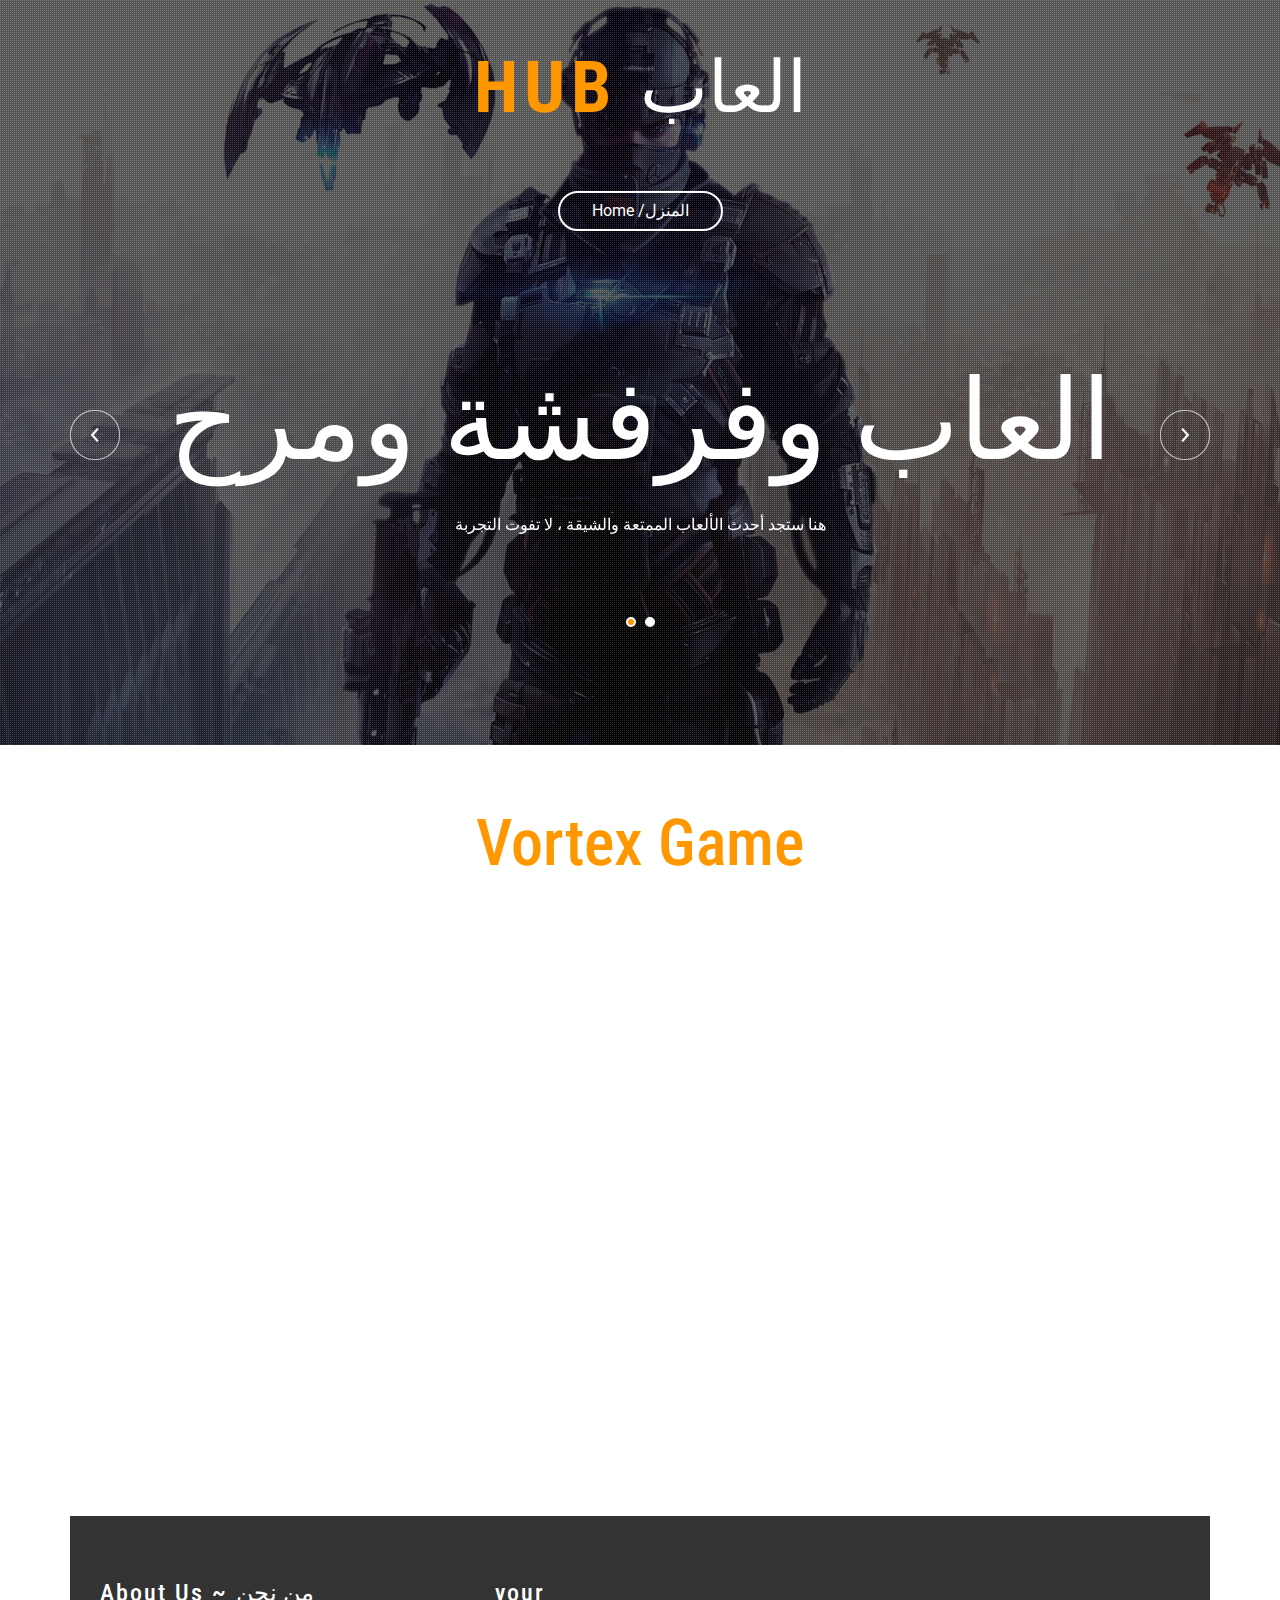
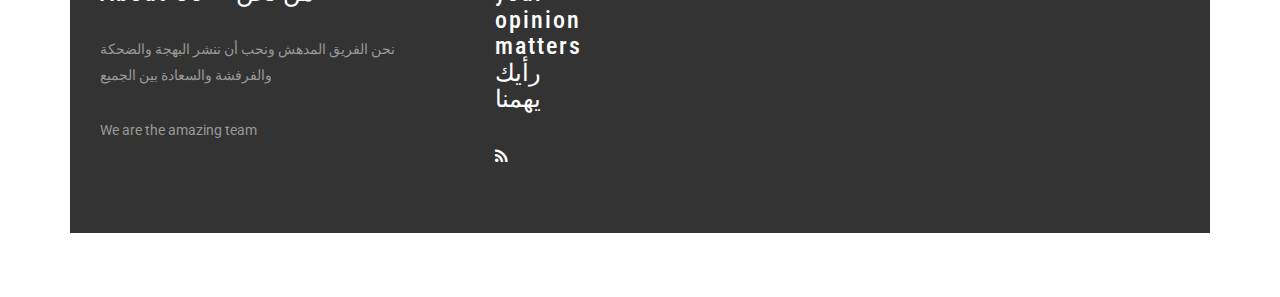
==== commit 1f97dfbc: "editing" ====
--- a/eightgame.html
+++ b/eightgame.html
@@ -65,9 +65,7 @@
 									<ul class="nav navbar-nav">
 										<li class="active"><a href="index.html">Home <span> /المنزل</a></li>
 
-										<li><a href="#gallery" class="scroll">Latest Games <span> /احدث الألعاب</a></li>
-
-										<li><a href="#team" class="scroll">Team <span> /فريقنا </a></li>
+										
 
 									</ul>
 								</nav>
@@ -166,7 +164,7 @@
 
 					<div class="col-md-4 amet-sed ">
 						<div class="footer-title">
-							<h3>Follow Us  <span> تابعونا </span></h3>
+								<h3>your opinion matters <span> رأيك يهمنا </span></h3>
 						</div>
 						<div class="agileinfo-social-grids">
 							<ul>
